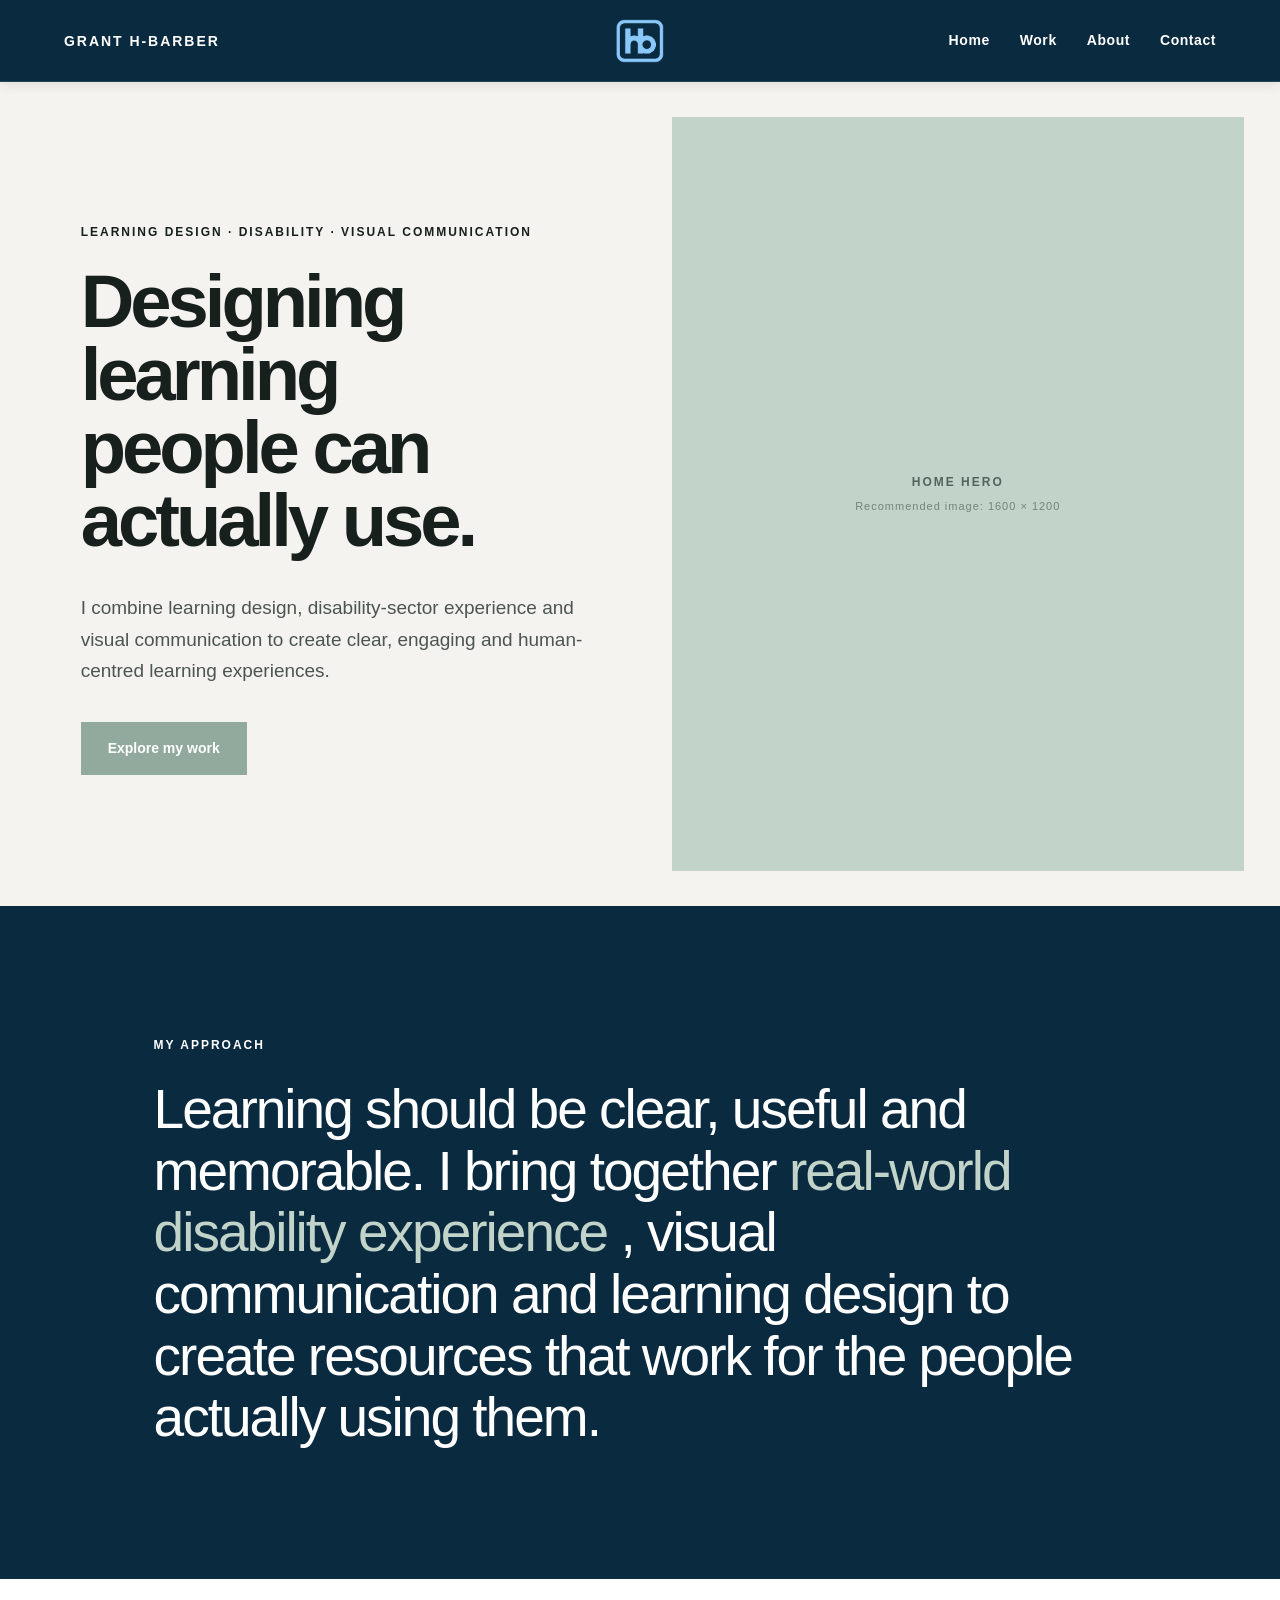
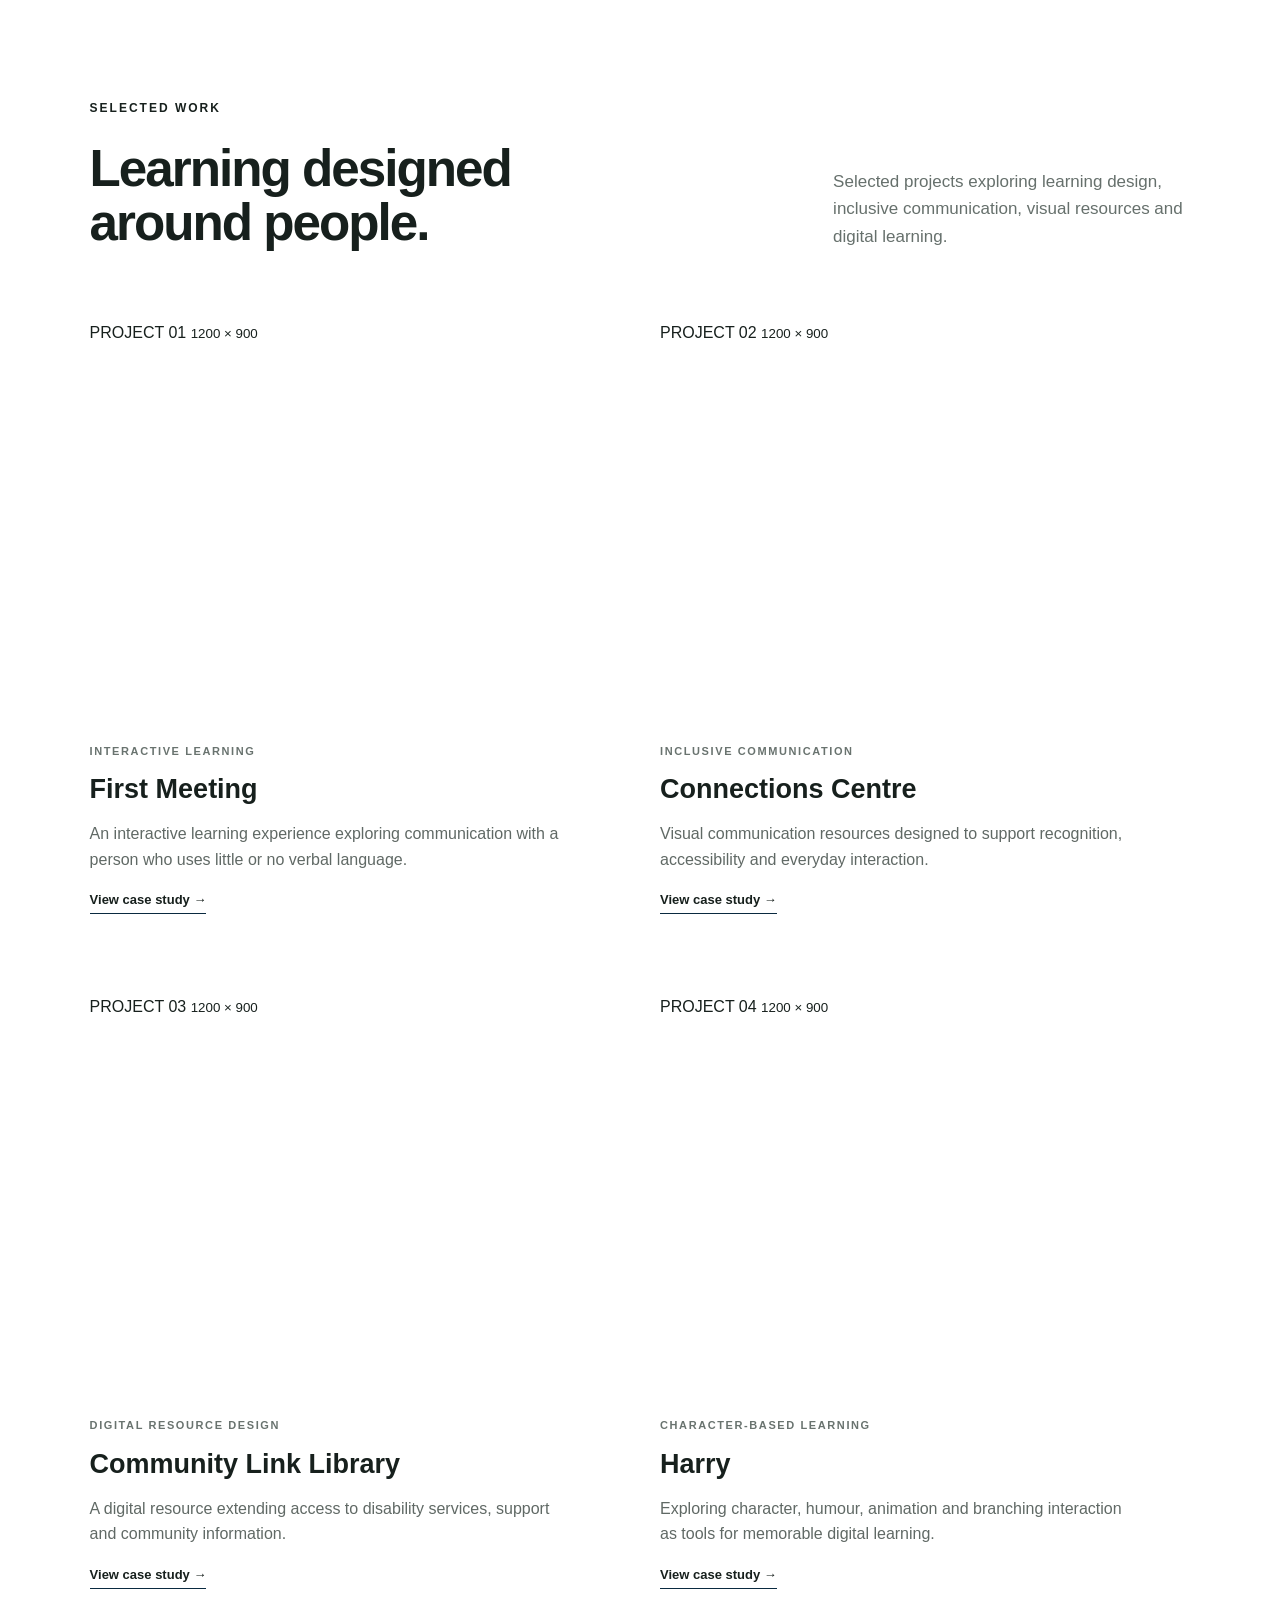
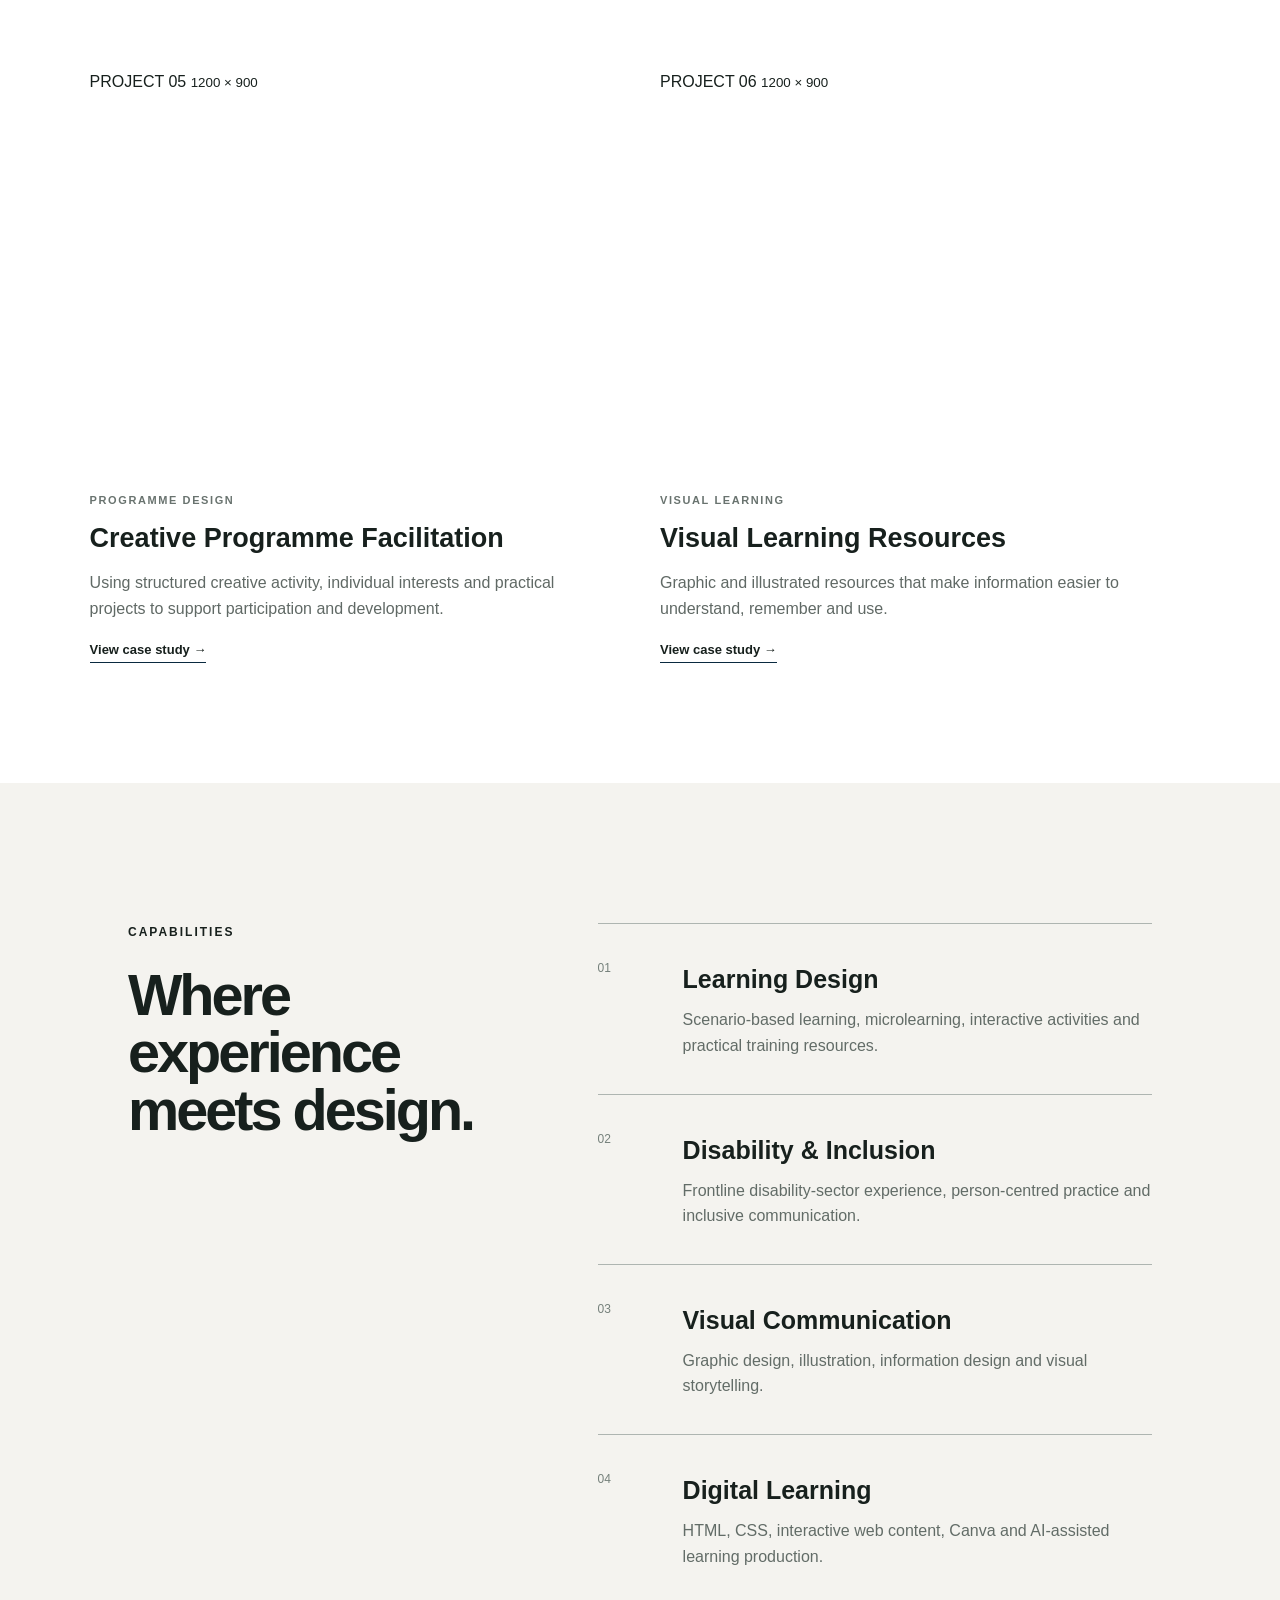
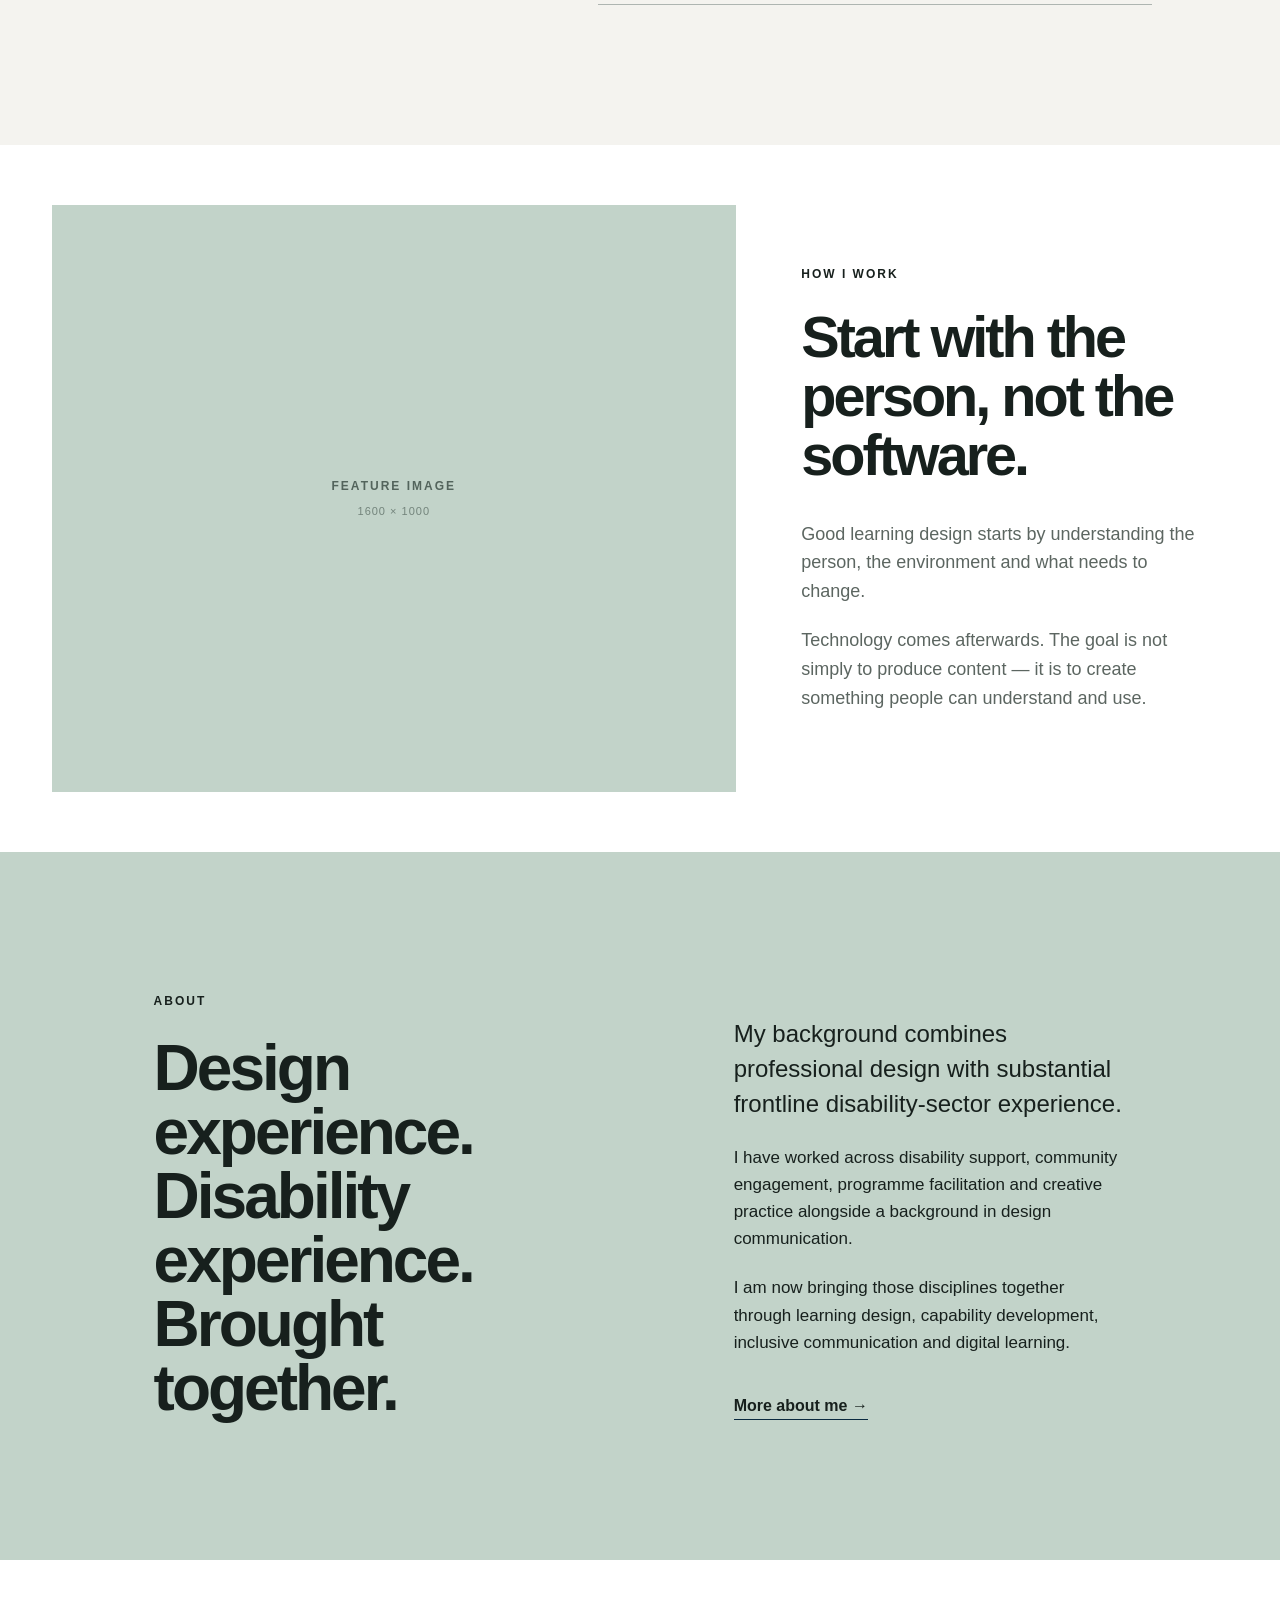
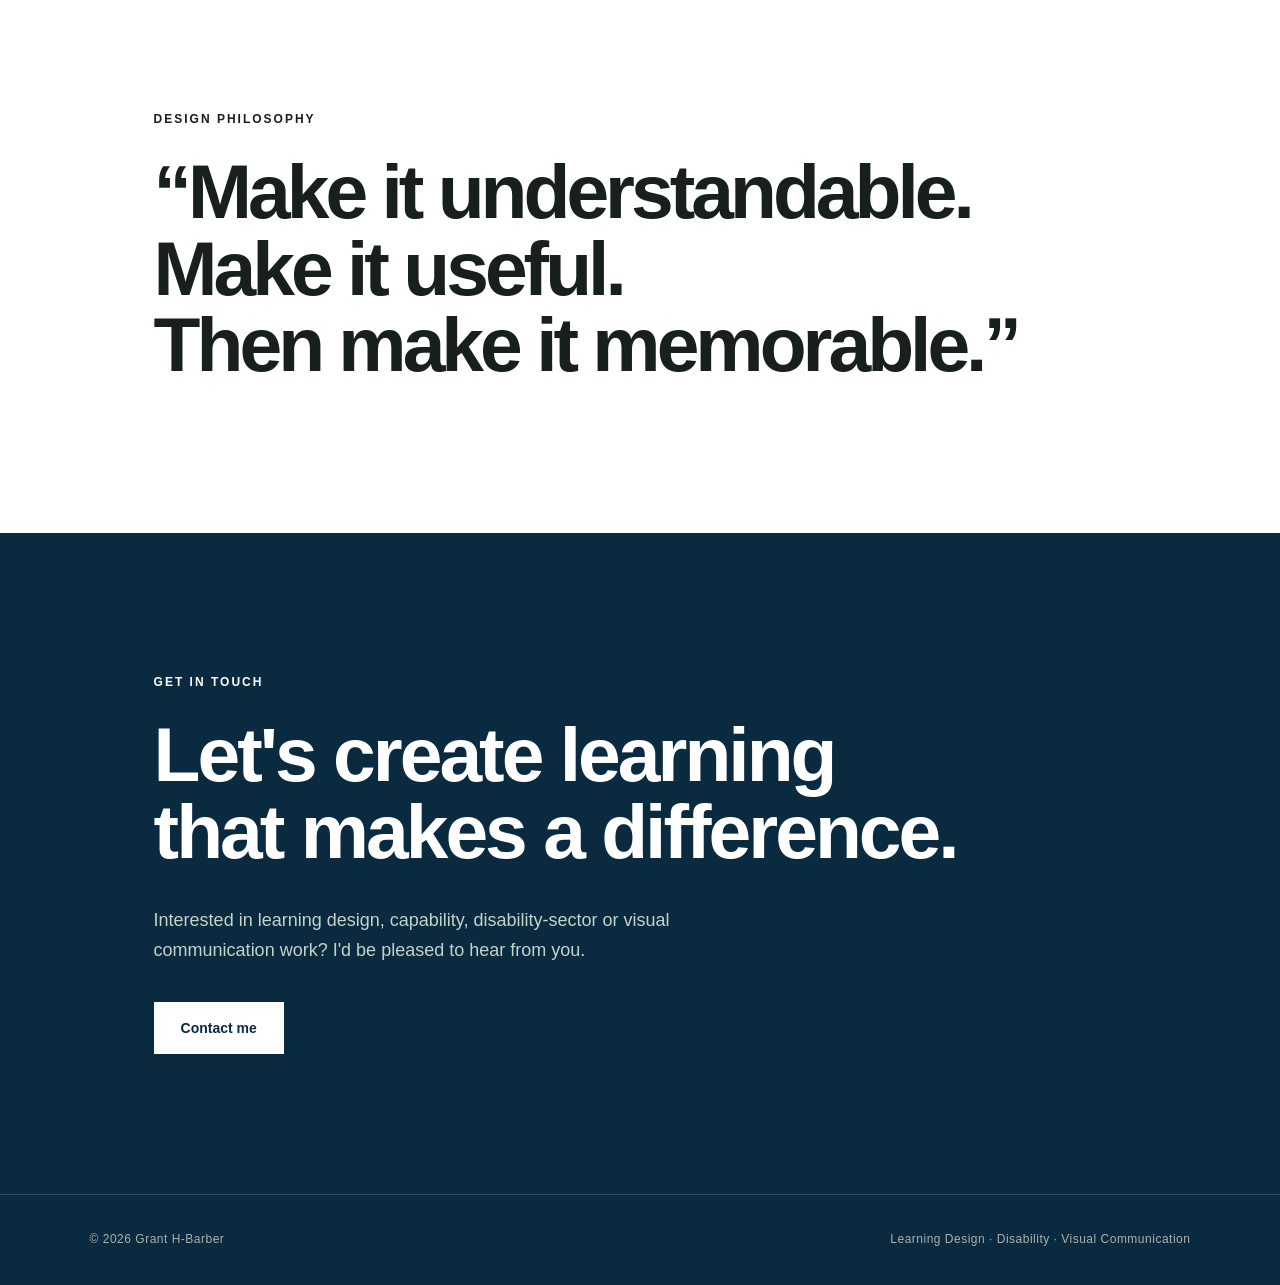
==== index.html @ 4ccd9607 "Initial portfolio build" ====
<!DOCTYPE html>
<html lang="en">

<head>

  <meta charset="UTF-8">

  <meta
    name="viewport"
    content="width=device-width, initial-scale=1.0"
  >

  <title>Grant H-Barber | Learning Designer</title>

  <meta
    name="description"
    content="Learning design, disability communication and visual learning by Grant H-Barber."
  >

  <link rel="stylesheet" href="css/style.css">

</head>


<body>


<!-- =====================================================
     HEADER
===================================================== -->

<header class="site-header">

  <a class="header-name" href="index.html">GRANT H-BARBER</a>

  <a class="header-logo" href="index.html" aria-label="Grant H-Barber home">
    <img src="images/hb-logo.png" alt="Grant H-Barber logo">
  </a>

  <button class="menu-toggle" type="button" aria-label="Open menu" aria-expanded="false" aria-controls="site-nav">
    <span></span><span></span><span></span>
  </button>

  <nav class="main-nav" id="site-nav" aria-label="Primary navigation">
    <a href="index.html">Home</a>
    <a href="index.html#work">Work</a>
    <a href="index.html#about">About</a>
    <a href="index.html#contact">Contact</a>
  </nav>

</header>



<main>


<!-- =====================================================
     HERO
===================================================== -->

<section class="hero">

  <div class="hero-content">

    <p class="eyebrow">
      LEARNING DESIGN · DISABILITY · VISUAL COMMUNICATION
    </p>

    <h1>
      Designing learning<br>
      people can actually use.
    </h1>

    <p class="intro">

      I combine learning design, disability-sector experience
      and visual communication to create clear, engaging and
      human-centred learning experiences.

    </p>

    <a class="button" href="#work">
      Explore my work
    </a>

  </div>


  <div class="hero-image">

    <div class="image-placeholder hero-placeholder">

      <span>
        HOME HERO
      </span>

      <small>
        Recommended image: 1600 × 1200
      </small>

    </div>

  </div>

</section>



<!-- =====================================================
     INTRODUCTION
===================================================== -->

<section class="statement">

  <p class="eyebrow">
    MY APPROACH
  </p>

  <p class="statement-text">

    Learning should be clear, useful and memorable.
    I bring together

    <strong>
      real-world disability experience
    </strong>,

    visual communication and learning design to create
    resources that work for the people actually using them.

  </p>

</section>



<!-- =====================================================
     SELECTED WORK
===================================================== -->

<section class="work" id="work">

  <div class="section-heading">

    <div>

      <p class="eyebrow">
        SELECTED WORK
      </p>

      <h2>
        Learning designed<br>
        around people.
      </h2>

    </div>


    <p class="section-intro">

      Selected projects exploring learning design,
      inclusive communication, visual resources
      and digital learning.

    </p>

  </div>



  <div class="project-grid">


    <!-- PROJECT 01 -->

    <article class="project">

      <a href="projects/first-meeting.html">

        <div class="project-image placeholder">

          <span>
            PROJECT 01
          </span>

          <small>
            1200 × 900
          </small>

        </div>

        <p class="project-category">
          INTERACTIVE LEARNING
        </p>

        <h3>
          First Meeting
        </h3>

        <p>

          An interactive learning experience exploring
          communication with a person who uses little
          or no verbal language.

        </p>

        <span class="project-link">
          View case study →
        </span>

      </a>

    </article>



    <!-- PROJECT 02 -->

    <article class="project">

      <a href="projects/connections-centre.html">

        <div class="project-image placeholder">

          <span>
            PROJECT 02
          </span>

          <small>
            1200 × 900
          </small>

        </div>

        <p class="project-category">
          INCLUSIVE COMMUNICATION
        </p>

        <h3>
          Connections Centre
        </h3>

        <p>

          Visual communication resources designed
          to support recognition, accessibility and
          everyday interaction.

        </p>

        <span class="project-link">
          View case study →
        </span>

      </a>

    </article>



    <!-- PROJECT 03 -->

    <article class="project">

      <a href="projects/link-library.html">

        <div class="project-image placeholder">

          <span>
            PROJECT 03
          </span>

          <small>
            1200 × 900
          </small>

        </div>

        <p class="project-category">
          DIGITAL RESOURCE DESIGN
        </p>

        <h3>
          Community Link Library
        </h3>

        <p>

          A digital resource extending access to
          disability services, support and community
          information.

        </p>

        <span class="project-link">
          View case study →
        </span>

      </a>

    </article>



    <!-- PROJECT 04 -->

    <article class="project">

      <a href="projects/harry.html">

        <div class="project-image placeholder">

          <span>
            PROJECT 04
          </span>

          <small>
            1200 × 900
          </small>

        </div>

        <p class="project-category">
          CHARACTER-BASED LEARNING
        </p>

        <h3>
          Harry
        </h3>

        <p>

          Exploring character, humour, animation
          and branching interaction as tools for
          memorable digital learning.

        </p>

        <span class="project-link">
          View case study →
        </span>

      </a>

    </article>



    <!-- PROJECT 05 -->

    <article class="project">

      <a href="projects/programme-facilitation.html">

        <div class="project-image placeholder">

          <span>
            PROJECT 05
          </span>

          <small>
            1200 × 900
          </small>

        </div>

        <p class="project-category">
          PROGRAMME DESIGN
        </p>

        <h3>
          Creative Programme Facilitation
        </h3>

        <p>

          Using structured creative activity,
          individual interests and practical projects
          to support participation and development.

        </p>

        <span class="project-link">
          View case study →
        </span>

      </a>

    </article>



    <!-- PROJECT 06 -->

    <article class="project">

      <a href="projects/visual-learning.html">

        <div class="project-image placeholder">

          <span>
            PROJECT 06
          </span>

          <small>
            1200 × 900
          </small>

        </div>

        <p class="project-category">
          VISUAL LEARNING
        </p>

        <h3>
          Visual Learning Resources
        </h3>

        <p>

          Graphic and illustrated resources that
          make information easier to understand,
          remember and use.

        </p>

        <span class="project-link">
          View case study →
        </span>

      </a>

    </article>


  </div>

</section>



<!-- =====================================================
     CAPABILITIES
===================================================== -->

<section class="capabilities" id="capabilities">

  <div class="capabilities-heading">

    <p class="eyebrow">
      CAPABILITIES
    </p>

    <h2>
      Where experience<br>
      meets design.
    </h2>

  </div>



  <div class="capabilities-list">


    <div class="capability">

      <span>
        01
      </span>

      <div>

        <h3>
          Learning Design
        </h3>

        <p>

          Scenario-based learning, microlearning,
          interactive activities and practical
          training resources.

        </p>

      </div>

    </div>



    <div class="capability">

      <span>
        02
      </span>

      <div>

        <h3>
          Disability & Inclusion
        </h3>

        <p>

          Frontline disability-sector experience,
          person-centred practice and inclusive
          communication.

        </p>

      </div>

    </div>



    <div class="capability">

      <span>
        03
      </span>

      <div>

        <h3>
          Visual Communication
        </h3>

        <p>

          Graphic design, illustration,
          information design and visual
          storytelling.

        </p>

      </div>

    </div>



    <div class="capability">

      <span>
        04
      </span>

      <div>

        <h3>
          Digital Learning
        </h3>

        <p>

          HTML, CSS, interactive web content,
          Canva and AI-assisted learning
          production.

        </p>

      </div>

    </div>


  </div>

</section>



<!-- =====================================================
     FEATURE / PROCESS
===================================================== -->

<section class="feature">

  <div class="feature-image">

    <div class="image-placeholder">

      <span>
        FEATURE IMAGE
      </span>

      <small>
        1600 × 1000
      </small>

    </div>

  </div>



  <div class="feature-copy">

    <p class="eyebrow">
      HOW I WORK
    </p>

    <h2>
      Start with the person,
      not the software.
    </h2>

    <p>

      Good learning design starts by understanding
      the person, the environment and what needs to
      change.

    </p>

    <p>

      Technology comes afterwards. The goal is not
      simply to produce content — it is to create
      something people can understand and use.

    </p>

  </div>

</section>



<!-- =====================================================
     ABOUT
===================================================== -->

<section class="about" id="about">

  <div class="about-title">

    <p class="eyebrow">
      ABOUT
    </p>

    <h2>
      Design experience.<br>
      Disability experience.<br>
      Brought together.
    </h2>

  </div>



  <div class="about-copy">

    <p class="large-copy">

      My background combines professional design
      with substantial frontline disability-sector
      experience.

    </p>

    <p>

      I have worked across disability support,
      community engagement, programme facilitation
      and creative practice alongside a background
      in design communication.

    </p>

    <p>

      I am now bringing those disciplines together
      through learning design, capability development,
      inclusive communication and digital learning.

    </p>

    <a class="text-link" href="#about">
      More about me →
    </a>

  </div>

</section>



<!-- =====================================================
     PHILOSOPHY
===================================================== -->

<section class="philosophy">

  <p class="eyebrow">
    DESIGN PHILOSOPHY
  </p>

  <blockquote>

    “Make it understandable.<br>
    Make it useful.<br>
    Then make it memorable.”

  </blockquote>

</section>



<!-- =====================================================
     CONTACT
===================================================== -->

<section class="contact" id="contact">

  <p class="eyebrow">
    GET IN TOUCH
  </p>

  <h2>
    Let's create learning<br>
    that makes a difference.
  </h2>

  <p class="contact-copy">

    Interested in learning design, capability,
    disability-sector or visual communication work?
    I'd be pleased to hear from you.

  </p>

  <a
    class="button light"
    href="mailto:YOUR-EMAIL-HERE"
  >
    Contact me
  </a>

</section>


</main>



<!-- =====================================================
     FOOTER
===================================================== -->

<footer>

  <p>
    © 2026 Grant H-Barber
  </p>

  <p>
    Learning Design · Disability · Visual Communication
  </p>

</footer>


<!-- BACK TO TOP -->

<button
  class="back-to-top"
  id="backToTop"
  aria-label="Back to top"
>
  ↑ <span>Back to top</span>
</button>


<script src="js/script.js"></script>


</body>
</html>
---- css/style.css ----
/* =====================================================
   GRANT H-BARBER
   LEARNING DESIGN PORTFOLIO
===================================================== */


/* =====================================================
   RESET
===================================================== */

* {
  margin: 0;
  padding: 0;
  box-sizing: border-box;
}


html {
  scroll-behavior: smooth;
}


body {
  font-family: Arial, Helvetica, sans-serif;

  color: #17201d;
  background: #f4f3ef;

  line-height: 1.6;

  width: 100%;
  overflow-x: hidden;

  /* space for fixed header */
  padding-top: 76px;
}


a {
  color: inherit;
  text-decoration: none;
}


img {
  max-width: 100%;
}


/* stops fixed header covering anchor sections */

#work,
#capabilities,
#about,
#contact {
  scroll-margin-top: 76px;
}



/* =====================================================
   HEADER
===================================================== */

.site-header {

  position: fixed;

  top: 0;
  left: 0;

  width: 100%;
  height: 76px;

  z-index: 1000;

  display: grid;

  grid-template-columns:
    minmax(220px, 1fr)
    auto
    minmax(360px, 1fr);

  align-items: center;

  padding: 0 6%;

  background-color: #0a2a40;

  box-shadow:
    0 2px 12px
    rgba(0, 0, 0, 0.12);
}



/* NAME - LEFT */

.name-logo {

  justify-self: start;

  color: #ffffff;

  font-size: 18px;

  font-weight: 700;

  letter-spacing: 1.5px;

  white-space: nowrap;

  transition:
    opacity 0.2s ease;
}


.name-logo:hover {
  opacity: 0.7;
}



/* CENTRE IMAGE LOGO */

.centre-logo {

  justify-self: center;

  display: flex;

  align-items: center;

  justify-content: center;
}


.centre-logo img {

  height: 46px;

  width: auto;

  display: block;
}



/* NAVIGATION - RIGHT */

.site-header nav {

  justify-self: end;

  display: flex;

  align-items: center;

  gap: 30px;
}


.site-header nav a {

  color: #ffffff;

  font-size: 14px;

  font-weight: 600;

  transition:
    opacity 0.2s ease;
}


.site-header nav a:hover {
  opacity: 0.6;
}



/* =====================================================
   HERO
===================================================== */

.hero {

  min-height: calc(100vh - 76px);

  display: grid;

  grid-template-columns:
    1.05fr
    0.95fr;

  align-items: stretch;

  background: #f4f3ef;
}


.hero-content {

  padding:
    110px
    8%
    100px
    12%;

  display: flex;

  flex-direction: column;

  justify-content: center;
}


.eyebrow {

  font-size: 12px;

  font-weight: 700;

  letter-spacing: 2px;

  margin-bottom: 24px;
}


.hero h1 {

  font-size:
    clamp(48px, 5.8vw, 92px);

  line-height: 0.98;

  letter-spacing: -4px;

  font-weight: 600;

  max-width: 850px;
}


.intro {

  font-size: 19px;

  line-height: 1.65;

  max-width: 620px;

  margin-top: 35px;

  color: #4c5551;
}



/* BUTTON */

.button {

  display: inline-block;

  width: fit-content;

  background: #91aa9d;

  color: #ffffff;

  padding: 15px 27px;

  margin-top: 36px;

  font-size: 14px;

  font-weight: 600;

  transition:
    transform 0.2s ease,
    background 0.2s ease;
}


.button:hover {

  transform: translateY(-2px);

  background: #34443e;
}



/* =====================================================
   HERO IMAGE
===================================================== */

.hero-image {

  padding:
    35px
    6%
    35px
    0;
}


.image-placeholder {

  width: 100%;
  height: 100%;

  min-height: 600px;

  background: #c2d3c9;

  color: #53645c;

  display: flex;

  flex-direction: column;

  justify-content: center;

  align-items: center;

  gap: 6px;

  text-align: center;
}


.image-placeholder span {

  font-size: 12px;

  font-weight: 700;

  letter-spacing: 2px;
}


.image-placeholder small {

  font-size: 11px;

  letter-spacing: 1px;

  opacity: 0.7;
}



/* =====================================================
   STATEMENT
===================================================== */

.statement {

  padding:
    130px
    12%;

  background: #0a2a40;

  color: #ffffff;
}


.statement-text {

  max-width: 1150px;

  font-size:
    clamp(32px, 4.3vw, 66px);

  line-height: 1.12;

  letter-spacing: -2px;

  font-weight: 400;
}


.statement-text strong {

  color: #c2d3c9;

  font-weight: 500;
}



/* =====================================================
   SELECTED WORK
===================================================== */

.work {

  background: #ffffff;

  padding:
    120px
    7%;
}


.section-heading {

  display: grid;

  grid-template-columns:
    1.3fr
    0.7fr;

  gap: 80px;

  align-items: end;

  margin-bottom: 70px;
}


.section-heading h2 {

  font-size:
    clamp(38px, 4vw, 64px);

  line-height: 1.05;

  letter-spacing: -2px;
}


.section-intro {

  max-width: 430px;

  color: #66706c;

  font-size: 17px;
}



/* PROJECT GRID */

.project-grid {

  display: grid;

  grid-template-columns:
    repeat(2, 1fr);

  gap:
    80px
    40px;
}


.project {
  cursor: pointer;
}


.project-image {

  aspect-ratio: 4 / 3;

  min-height: 0;

  margin-bottom: 25px;

  transition:
    transform 0.3s ease;
}


.project:hover .project-image {
  transform: translateY(-5px);
}


.project-category {

  font-size: 11px;

  letter-spacing: 1.6px;

  font-weight: 700;

  color: #69736f;
}


.project h3 {

  font-size: 27px;

  margin:
    8px
    0
    10px;
}


.project p:not(.project-category) {

  color: #606965;

  max-width: 470px;
}


.project-link {

  display: inline-block;

  margin-top: 18px;

  font-size: 13px;

  font-weight: 700;

  border-bottom:
    1px solid #0a2a40;

  padding-bottom: 2px;
}



/* =====================================================
   CAPABILITIES
===================================================== */

.capabilities {

  display: grid;

  grid-template-columns:
    0.8fr
    1.2fr;

  gap: 100px;

  padding:
    140px
    10%;

  background: #f4f3ef;
}


.capabilities-heading h2 {

  font-size:
    clamp(40px, 4.5vw, 70px);

  line-height: 1;

  letter-spacing: -3px;
}


.capabilities-list {

  border-top:
    1px solid #aeb5b1;
}


.capability {

  display: grid;

  grid-template-columns:
    60px
    1fr;

  gap: 25px;

  padding:
    35px
    0;

  border-bottom:
    1px solid #aeb5b1;
}


.capability > span {

  font-size: 12px;

  color: #75807b;
}


.capability h3 {

  font-size: 25px;

  margin-bottom: 8px;
}


.capability p {

  color: #626c67;

  max-width: 560px;
}



/* =====================================================
   FEATURE
===================================================== */

.feature {

  display: grid;

  grid-template-columns:
    1.15fr
    0.85fr;

  min-height: 700px;

  background: #ffffff;
}


.feature-image {

  padding:
    60px
    0
    60px
    7%;
}


.feature-image .image-placeholder {

  width: 100%;

  height: 100%;

  min-height: 580px;
}


.feature-copy {

  padding:
    120px
    12%;

  display: flex;

  flex-direction: column;

  justify-content: center;
}


.feature-copy h2 {

  font-size:
    clamp(40px, 4.5vw, 68px);

  line-height: 1.02;

  letter-spacing: -3px;

  margin-bottom: 35px;
}


.feature-copy > p:not(.eyebrow) {

  font-size: 18px;

  color: #5c6661;

  margin-bottom: 20px;

  max-width: 520px;
}



/* =====================================================
   ABOUT
===================================================== */

.about {

  display: grid;

  grid-template-columns:
    1.1fr
    0.9fr;

  gap: 100px;

  padding:
    140px
    12%;

  background: #c2d3c9;
}


.about-title h2 {

  font-size:
    clamp(42px, 5vw, 76px);

  line-height: 1;

  letter-spacing: -3px;
}


.about-copy {

  align-self: end;
}


.about-copy p {

  margin-bottom: 22px;

  font-size: 17px;
}


.about-copy .large-copy {

  font-size: 24px;

  line-height: 1.45;

  font-weight: 500;
}


.text-link {

  display: inline-block;

  margin-top: 15px;

  font-weight: 700;

  border-bottom:
    1px solid #0a2a40;
}



/* =====================================================
   PHILOSOPHY
===================================================== */

.philosophy {

  padding:
    150px
    12%;

  background: #ffffff;
}


.philosophy blockquote {

  font-size:
    clamp(48px, 6vw, 94px);

  line-height: 1;

  letter-spacing: -4px;

  font-weight: 600;

  max-width: 1200px;
}



/* =====================================================
   CONTACT
===================================================== */

.contact {

  padding:
    140px
    12%;

  background: #0a2a40;

  color: #ffffff;
}


.contact h2 {

  font-size:
    clamp(45px, 6vw, 88px);

  line-height: 1;

  letter-spacing: -3px;
}


.contact-copy {

  max-width: 550px;

  font-size: 18px;

  line-height: 1.7;

  color: #c2d3c9;

  margin-top: 35px;
}


.button.light {

  background: #ffffff;

  color: #0a2a40;
}


.button.light:hover {
  background: #c2d3c9;
}



/* =====================================================
   FOOTER
===================================================== */

footer {

  padding:
    35px
    7%;

  display: flex;

  justify-content: space-between;

  gap: 30px;

  background: #0a2a40;

  color: #aab2ae;

  border-top:
    1px solid rgba(
      255,
      255,
      255,
      0.15
    );

  font-size: 12px;

  letter-spacing: 0.5px;
}



/* =====================================================
   BACK TO TOP
===================================================== */

.back-to-top {

  position: fixed;

  right: 28px;

  bottom: 28px;

  display: flex;

  align-items: center;

  gap: 8px;

  padding:
    12px
    17px;

  border: none;

  background: #295a9a;

  color: #ffffff;

  font-family: inherit;

  font-size: 12px;

  font-weight: 700;

  cursor: pointer;

  opacity: 0;

  visibility: hidden;

  transform:
    translateY(10px);

  transition:
    opacity 0.25s ease,
    transform 0.25s ease,
    visibility 0.25s ease;

  z-index: 900;
}


.back-to-top.visible {

  opacity: 1;

  visibility: visible;

  transform:
    translateY(0);
}


.back-to-top:hover {

  background: #44433e;

  transform:
    translateY(-2px);
}



/* =====================================================
   TABLET
===================================================== */

@media (max-width: 1000px) {


  .site-header {

    grid-template-columns:
      1fr
      auto
      1fr;

    padding:
      0
      4%;
  }


  .name-logo {
    font-size: 15px;
  }


  .centre-logo img {
    height: 40px;
  }


  .site-header nav {
    gap: 18px;
  }


  .site-header nav a {
    font-size: 13px;
  }


  .hero {

    grid-template-columns: 1fr;
  }


  .hero-content {

    padding:
      100px
      7%
      80px;
  }


  .hero-image {

    padding:
      0
      7%
      70px;
  }


  .image-placeholder {
    min-height: 450px;
  }


  .section-heading {

    grid-template-columns: 1fr;

    gap: 25px;
  }


  .project-grid {

    grid-template-columns:
      1fr
      1fr;

    gap:
      60px
      25px;
  }


  .capabilities {

    grid-template-columns: 1fr;

    gap: 60px;
  }


  .feature {
    grid-template-columns: 1fr;
  }


  .feature-image {

    padding:
      60px
      7%
      0;
  }


  .feature-copy {

    padding:
      80px
      7%;
  }


  .about {

    grid-template-columns: 1fr;

    gap: 60px;
  }

}



/* =====================================================
   MOBILE
===================================================== */

@media (max-width: 700px) {


  body {
    padding-top: 70px;
  }


  .site-header {

    height: 70px;

    padding:
      0
      5%;

    grid-template-columns:
      1fr
      auto;
  }


  .name-logo {

    font-size: 14px;

    letter-spacing: 1px;
  }


  /*
  Keep logo visible,
  but place it beside the name on smaller screens.
  */

  .centre-logo {

    justify-self: end;
  }


  .centre-logo img {
    height: 36px;
  }


  /*
  Hide desktop navigation on small screens
  so the header stays clean.
  */

  .site-header nav {
    display: none;
  }


  .hero {

    min-height: auto;
  }


  .hero-content {

    padding:
      75px
      6%
      60px;
  }


  .hero h1 {

    font-size:
      clamp(48px, 14vw, 72px);

    letter-spacing: -3px;
  }


  .intro {
    font-size: 17px;
  }


  .hero-image {

    padding:
      0
      6%
      50px;
  }


  .image-placeholder {
    min-height: 380px;
  }


  .statement {

    padding:
      90px
      7%;
  }


  .statement-text {
    letter-spacing: -1px;
  }


  .work {

    padding:
      90px
      6%;
  }


  .project-grid {

    grid-template-columns: 1fr;

    gap: 60px;
  }


  .capabilities {

    padding:
      90px
      7%;
  }


  .capabilities-heading h2 {
    letter-spacing: -2px;
  }


  .feature-image .image-placeholder {
    min-height: 380px;
  }


  .feature-copy h2 {
    letter-spacing: -2px;
  }


  .about {

    padding:
      100px
      7%;
  }


  .about-title h2 {
    letter-spacing: -2px;
  }


  .philosophy {

    padding:
      100px
      7%;
  }


  .philosophy blockquote {
    letter-spacing: -2px;
  }


  .contact {

    padding:
      100px
      7%;
  }


  .contact h2 {
    letter-spacing: -2px;
  }


  footer {

    padding:
      30px
      6%;

    flex-direction: column;

    gap: 8px;
  }


  .back-to-top {

    right: 18px;

    bottom: 18px;

    width: 44px;

    height: 44px;

    padding: 0;

    justify-content: center;

    border-radius: 50%;

    font-size: 17px;
  }


  .back-to-top span {
    display: none;
  }

}/* =====================================================
   CASE STUDY PAGES
===================================================== */


/* ---------- CASE HERO ---------- */

.case-hero {
  display: grid;
  grid-template-columns: 1fr auto;
  gap: 80px;

  padding: 120px 10% 90px;

  background: #f4f3ef;

  align-items: end;
}


.case-hero-copy h1 {
  font-size: clamp(70px, 10vw, 150px);
  line-height: 0.82;
  letter-spacing: -7px;
  font-weight: 600;
}


.case-intro {
  max-width: 650px;
  margin-top: 45px;

  font-size: 21px;
  line-height: 1.6;

  color: #59635e;
}


.case-number {
  display: flex;
  flex-direction: column;
  align-items: flex-end;
}


.case-number span {
  font-size: 10px;
  letter-spacing: 2px;
  font-weight: 700;
}


.case-number strong {
  font-size: 90px;
  line-height: 1;
  font-weight: 400;
}



/* ---------- CASE HERO IMAGE ---------- */

.case-hero-image {
  padding: 0 5% 100px;
  background: #f4f3ef;
}


.case-hero-image .image-placeholder {
  width: 100%;
  min-height: 680px;
}



/* ---------- PROJECT OVERVIEW ---------- */

.project-overview {
  display: grid;
  grid-template-columns: 1fr 1fr;
  gap: 100px;

  padding: 130px 10%;

  background: white;
}


.overview-heading h2 {
  font-size: clamp(40px, 5vw, 72px);
  line-height: 1.02;
  letter-spacing: -3px;

  max-width: 650px;
}


.project-details {
  display: grid;
  grid-template-columns: 1fr 1fr;

  gap: 0 40px;

  align-content: start;
}


.project-details > div {
  padding: 20px 0;

  border-top: 1px solid #c4c9c6;
}


.project-details span {
  font-size: 10px;
  font-weight: 700;
  letter-spacing: 1.5px;

  color: #7a847f;
}


.project-details p {
  margin-top: 5px;
}



/* ---------- TEXT SECTIONS ---------- */

.case-text-section {
  display: grid;
  grid-template-columns: 1fr 1fr;

  gap: 100px;

  padding: 140px 10%;

  background: #0a2a40;
  color: white;
}


.case-text-section.light-green {
  background: #c2d3c9;
  color: #0a2a40;
}


.case-text-section h2 {
  font-size: clamp(42px, 5vw, 74px);

  line-height: 1;

  letter-spacing: -3px;

  max-width: 700px;
}


.case-body-copy {
  align-self: end;

  max-width: 650px;
}


.case-body-copy p {
  margin-bottom: 24px;

  font-size: 17px;

  line-height: 1.7;
}


.case-body-copy .lead {
  font-size: 25px;

  line-height: 1.45;
}



/* ---------- FULL IMAGE ---------- */

.case-full-image {
  padding: 80px 7%;

  background: white;
}


.case-full-image .image-placeholder {
  min-height: 650px;
}



/* ---------- GALLERY ---------- */

.case-gallery {
  display: grid;

  grid-template-columns: 1fr 1fr;

  gap: 35px;

  padding: 120px 7%;

  background: white;
}


.case-gallery .image-placeholder {
  aspect-ratio: 4 / 3;
}


.case-gallery p {
  margin-top: 14px;

  font-size: 12px;

  letter-spacing: 0.5px;
}



/* ---------- PROCESS ---------- */

.case-process {
  padding: 140px 8%;

  background: #f4f3ef;
}


.case-process > h2 {
  font-size: clamp(42px, 5vw, 75px);

  line-height: 1;

  letter-spacing: -3px;

  max-width: 850px;

  margin-bottom: 80px;
}


.process-grid {
  display: grid;

  grid-template-columns: repeat(5, 1fr);

  border-top: 1px solid #adb4b0;
}


.process-grid > div {
  padding: 30px 25px 30px 0;

  border-right: 1px solid #adb4b0;

  min-height: 230px;
}


.process-grid > div:not(:first-child) {
  padding-left: 25px;
}


.process-grid > div:last-child {
  border-right: none;
}


.process-grid span {
  font-size: 11px;

  color: #75807b;
}


.process-grid h3 {
  margin: 30px 0 12px;

  font-size: 22px;
}


.process-grid p {
  font-size: 14px;

  color: #626c67;
}



/* ---------- CASE FEATURE ---------- */

.case-feature {
  display: grid;

  grid-template-columns: 1fr 1fr;

  min-height: 720px;

  background: white;
}


.case-feature-image {
  padding: 70px 0 70px 7%;
}


.case-feature-image .image-placeholder {
  width: 100%;
  height: 100%;

  min-height: 580px;
}


.case-feature-copy {
  padding: 120px 12%;

  display: flex;

  flex-direction: column;

  justify-content: center;
}


.case-feature-copy h2 {
  font-size: clamp(40px, 4.5vw, 68px);

  line-height: 1;

  letter-spacing: -3px;

  margin-bottom: 35px;
}


.case-feature-copy > p:not(.eyebrow) {
  font-size: 17px;

  line-height: 1.7;

  margin-bottom: 20px;

  color: #5c6661;
}



/* ---------- PRINCIPLES ---------- */

.principles {
  padding: 140px 8%;

  background: #0a2a40;

  color: white;
}


.principles-grid {
  display: grid;

  grid-template-columns: repeat(4, 1fr);

  margin-top: 60px;

  border-top: 1px solid #59615e;
}


.principles-grid > div {
  padding: 35px 30px 20px 0;
}


.principles-grid span {
  font-size: 11px;

  color: #aab5b0;
}


.principles-grid h3 {
  font-size: 25px;

  margin: 30px 0 15px;
}


.principles-grid p {
  color: #bfc6c2;

  max-width: 280px;
}



/* ---------- FINAL IMAGE ---------- */

.case-final-image {
  padding: 100px 5%;

  background: white;
}


.case-final-image .image-placeholder {
  min-height: 700px;
}



/* ---------- OUTCOME ---------- */

.case-outcome {
  padding: 150px 12%;

  background: #c2d3c9;
}


.case-outcome h2 {
  font-size: clamp(45px, 6vw, 88px);

  line-height: 1;

  letter-spacing: -4px;

  max-width: 1200px;
}


.case-outcome > p:last-child {
  margin-top: 45px;

  max-width: 650px;

  font-size: 19px;

  line-height: 1.7;
}



/* ---------- PROJECT NAVIGATION ---------- */

.project-navigation {
  display: grid;

  grid-template-columns: 1fr 1fr;

  background: white;
}


.project-navigation a {
  padding: 70px 8%;

  min-height: 190px;

  display: flex;

  flex-direction: column;

  justify-content: center;
}


.all-work {
  font-size: 17px;
}


.next-project {
  background: #0a2a40;

  color: white;
}


.next-project span {
  font-size: 10px;

  letter-spacing: 2px;

  margin-bottom: 12px;
}


.next-project strong {
  font-size: 27px;
}



/* =====================================================
   CASE STUDY TABLET
===================================================== */

@media (max-width: 900px) {

  .case-hero {
    grid-template-columns: 1fr;
  }


  .case-number {
    align-items: flex-start;
  }


  .project-overview,
  .case-text-section,
  .case-feature {
    grid-template-columns: 1fr;

    gap: 60px;
  }


  .case-feature-image {
    padding: 60px 7% 0;
  }


  .process-grid {
    grid-template-columns: 1fr 1fr;
  }


  .process-grid > div {
    border-bottom: 1px solid #adb4b0;
  }


  .principles-grid {
    grid-template-columns: 1fr 1fr;
  }

}



/* =====================================================
   CASE STUDY MOBILE
===================================================== */

@media (max-width: 600px) {

  .case-hero {
    padding: 80px 7% 60px;
  }


  .case-hero-copy h1 {
    letter-spacing: -4px;
  }


  .case-number strong {
    font-size: 60px;
  }


  .case-hero-image {
    padding: 0 7% 70px;
  }


  .case-hero-image .image-placeholder {
    min-height: 420px;
  }


  .project-overview,
  .case-text-section {
    grid-template-columns: 1fr;

    padding: 90px 7%;
  }


  .project-details {
    grid-template-columns: 1fr;
  }


  .case-gallery {
    grid-template-columns: 1fr;

    padding: 80px 7%;
  }


  .case-full-image {
    padding: 60px 7%;
  }


  .case-full-image .image-placeholder {
    min-height: 380px;
  }


  .case-process {
    padding: 90px 7%;
  }


  .process-grid {
    grid-template-columns: 1fr;
  }


  .process-grid > div {
    border-right: none;

    padding: 25px 0 !important;

    min-height: auto;
  }


  .principles {
    padding: 90px 7%;
  }


  .principles-grid {
    grid-template-columns: 1fr;
  }


  .case-final-image {
    padding: 70px 7%;
  }


  .case-final-image .image-placeholder {
    min-height: 400px;
  }


  .case-outcome {
    padding: 100px 7%;
  }


  .case-outcome h2 {
    letter-spacing: -2px;
  }


  .project-navigation {
    grid-template-columns: 1fr;
  }

}



/* =====================================================
   REAL CASE STUDY IMAGES
===================================================== */

.case-hero-image img {
  display: block;

  width: 100%;

  height: 100%;

  object-fit: cover;
}


.image-placeholder img {
  display: block;

  width: 100%;

  height: 100%;

  object-fit: cover;
}/* =====================================================
   STICKY SITE HEADER
===================================================== */

.site-header {
  position: sticky;
  top: 0;
  z-index: 9999;

  display: grid;
  grid-template-columns: 1fr auto 1fr;
  align-items: center;

  width: 100%;
  min-height: 82px;
  padding: 0 5%;

  background: #0a2a40;
  box-sizing: border-box;

  border-bottom: 1px solid rgba(255,255,255,0.12);
}


/* NAME — LEFT */

.header-name {
  justify-self: start;

  color: #ffffff;
  text-decoration: none;

  font-size: 14px;
  font-weight: 600;
  letter-spacing: 0.14em;
  white-space: nowrap;
}


/* IMAGE LOGO — TRUE CENTRE */

.header-logo {
  justify-self: center;
  display: flex;
  align-items: center;
  justify-content: center;
}

.header-logo img {
  display: block;
  width: auto;
  height: 48px;
  object-fit: contain;
}


/* NAVIGATION — RIGHT */

.main-nav {
  justify-self: end;

  display: flex;
  align-items: center;
  gap: 30px;
}

.main-nav a {
  color: rgba(255,255,255,0.82);
  text-decoration: none;

  font-size: 13px;
  font-weight: 500;
  letter-spacing: 0.04em;

  transition: color 0.2s ease;
}

.main-nav a:hover {
  color: #ffffff;
}


/* =====================================================
   MOBILE
===================================================== */

@media (max-width: 800px) {

  .site-header {
    grid-template-columns: 1fr auto;
    min-height: 72px;
    padding: 0 24px;
  }

  .header-logo {
    justify-self: end;
  }

  .header-logo img {
    height: 40px;
  }

  .main-nav {
    display: none;
  }

  .header-name {
    font-size: 12px;
  }
}

/* =====================================================
   PORTFOLIO SYSTEM CLEANUP — 2026-10-03
   Shared header, mobile navigation and resilient images.
===================================================== */

/* Sticky header participates in layout, so no body offset is needed. */
body {
  padding-top: 0;
}

.site-header {
  position: sticky;
  top: 0;
  left: auto;
  z-index: 9999;
  width: 100%;
  height: auto;
  min-height: 82px;
  padding: 0 5%;
  display: grid;
  grid-template-columns: minmax(0, 1fr) auto minmax(0, 1fr);
  align-items: center;
  background: #0a2a40;
  border-bottom: 1px solid rgba(255,255,255,.12);
  box-shadow: 0 2px 12px rgba(0,0,0,.10);
}

.header-name {
  justify-self: start;
  color: #fff;
  font-size: 14px;
  font-weight: 700;
  letter-spacing: .14em;
  line-height: 1;
  white-space: nowrap;
}

.header-logo {
  justify-self: center;
  display: flex;
  align-items: center;
  justify-content: center;
}

.header-logo img {
  display: block;
  width: auto;
  height: 48px;
  max-width: 120px;
  object-fit: contain;
}

.main-nav {
  justify-self: end;
  display: flex;
  align-items: center;
  gap: 30px;
}

.main-nav a {
  color: rgba(255,255,255,.86);
  font-size: 13px;
  font-weight: 600;
  letter-spacing: .04em;
  transition: color .2s ease, opacity .2s ease;
}

.main-nav a:hover,
.main-nav a:focus-visible {
  color: #fff;
  opacity: 1;
}

.menu-toggle {
  display: none;
  width: 42px;
  height: 42px;
  padding: 9px;
  border: 0;
  background: transparent;
  cursor: pointer;
}

.menu-toggle span {
  display: block;
  width: 24px;
  height: 2px;
  margin: 5px auto;
  background: #fff;
  transform-origin: center;
  transition: transform .2s ease, opacity .2s ease;
}

.menu-toggle.open span:nth-child(1) { transform: translateY(7px) rotate(45deg); }
.menu-toggle.open span:nth-child(2) { opacity: 0; }
.menu-toggle.open span:nth-child(3) { transform: translateY(-7px) rotate(-45deg); }

/* Make every intentional placeholder visible and stable. */
.image-placeholder {
  position: relative;
  width: 100%;
  background: #c2d3c9;
  color: #53645c;
  overflow: hidden;
}

.image-placeholder img {
  display: block;
  width: 100%;
  height: 100%;
  object-fit: cover;
}

@media (max-width: 800px) {
  body { padding-top: 0; }

  .site-header {
    min-height: 70px;
    padding: 0 20px;
    grid-template-columns: 1fr auto auto;
    column-gap: 14px;
  }

  .header-name {
    font-size: 11px;
    letter-spacing: .11em;
  }

  .header-logo {
    justify-self: center;
  }

  .header-logo img {
    height: 38px;
    max-width: 90px;
  }

  .menu-toggle {
    display: block;
    justify-self: end;
  }

  .main-nav {
    position: absolute;
    top: 100%;
    left: 0;
    right: 0;
    width: 100%;
    display: none;
    flex-direction: column;
    align-items: stretch;
    gap: 0;
    padding: 8px 20px 18px;
    background: #0a2a40;
    border-top: 1px solid rgba(255,255,255,.1);
    box-shadow: 0 10px 24px rgba(0,0,0,.18);
  }

  .main-nav.open {
    display: flex;
  }

  .main-nav a {
    display: block;
    padding: 14px 4px;
    font-size: 14px;
    border-bottom: 1px solid rgba(255,255,255,.11);
  }

  .main-nav a:last-child {
    border-bottom: 0;
  }

  #work,
  #capabilities,
  #about,
  #contact {
    scroll-margin-top: 82px;
  }
}

@media (max-width: 430px) {
  .site-header { padding: 0 14px; column-gap: 9px; }
  .header-name { font-size: 10px; letter-spacing: .08em; }
  .header-logo img { height: 34px; max-width: 76px; }
  .menu-toggle { width: 38px; height: 38px; padding: 7px; }
}
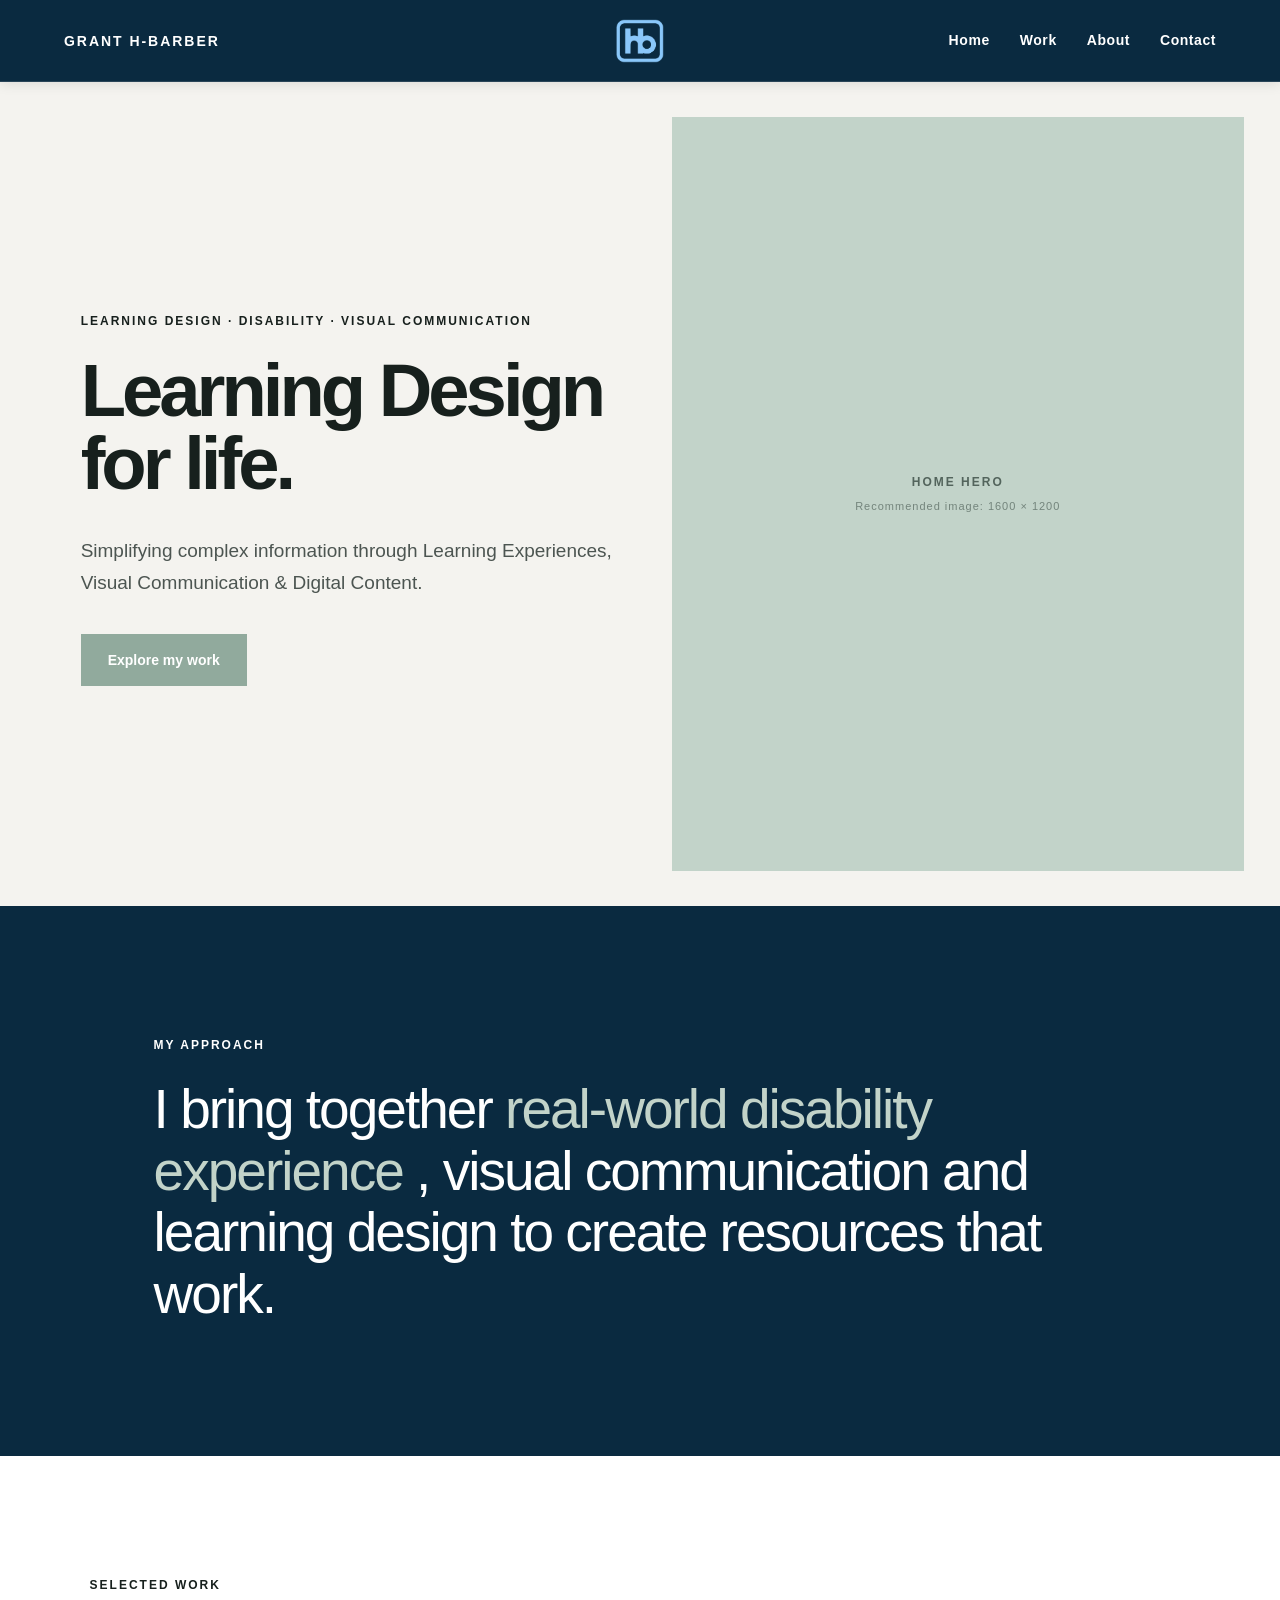
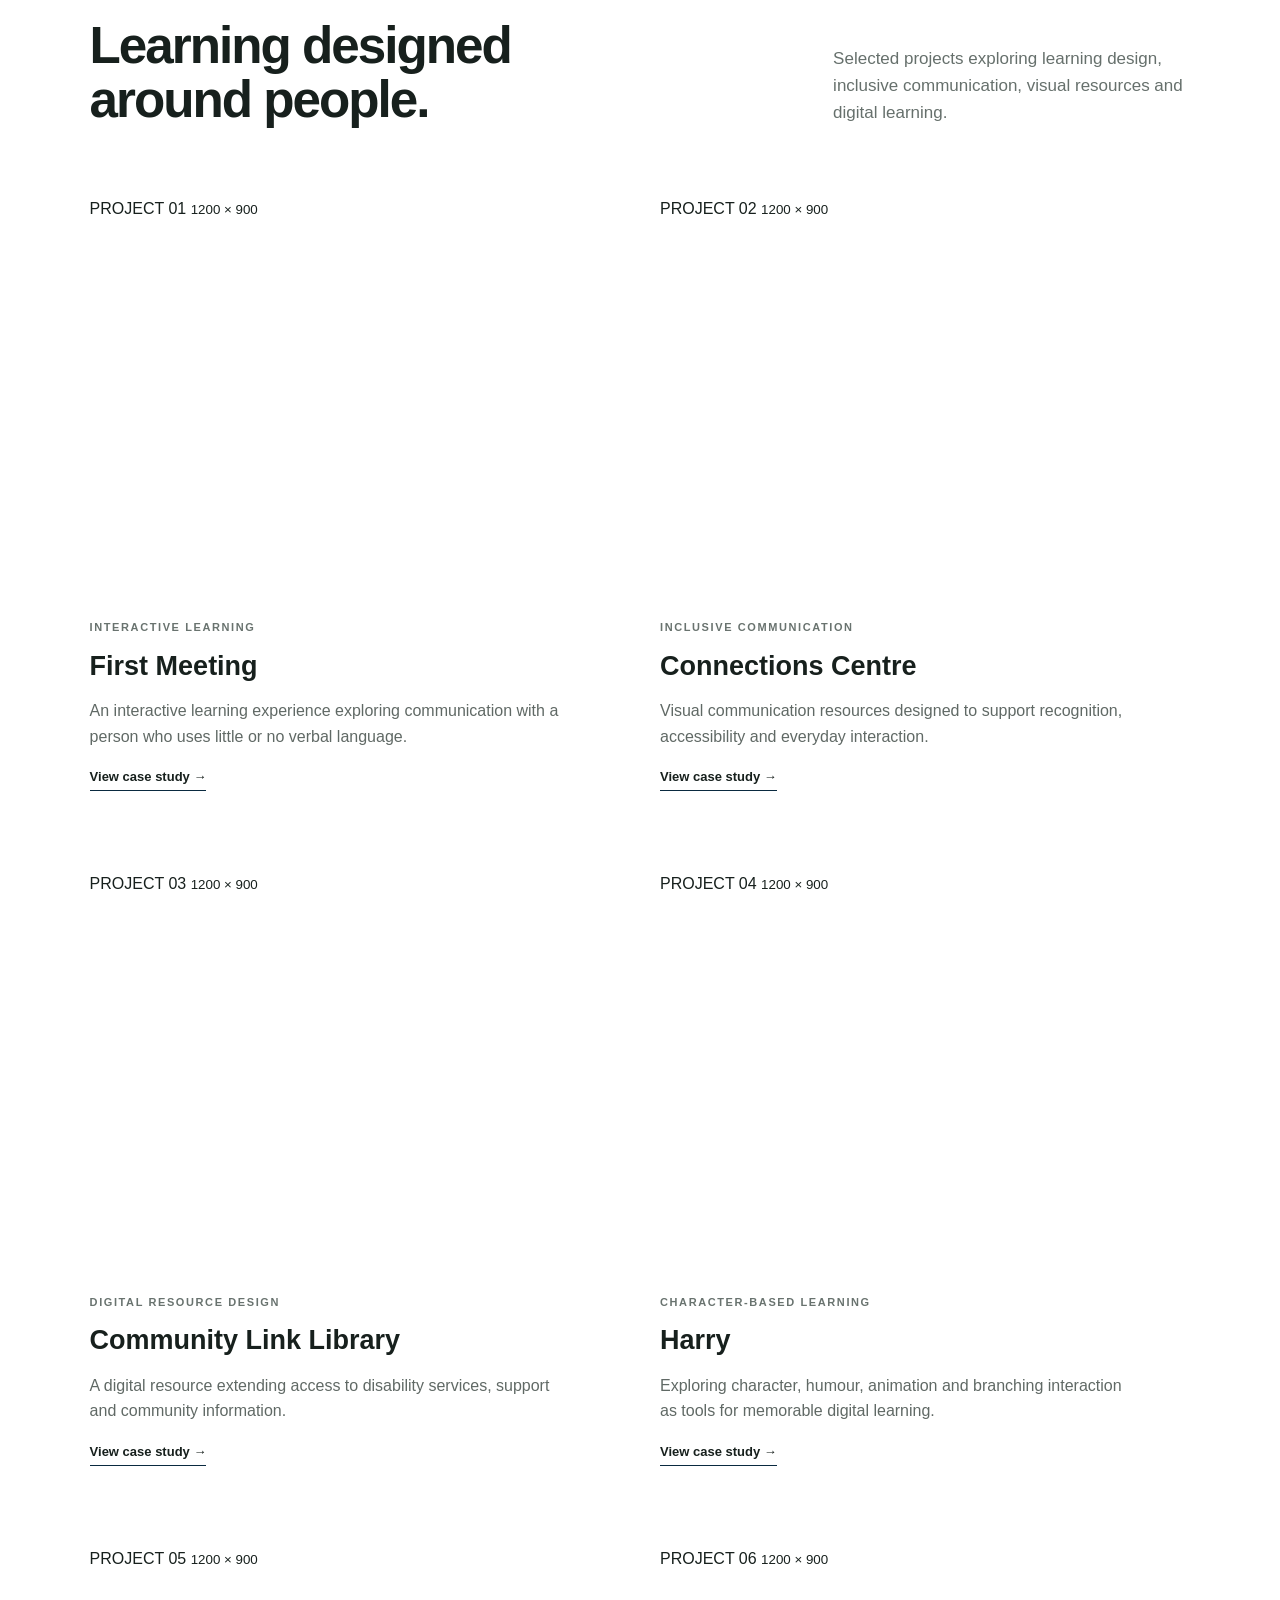
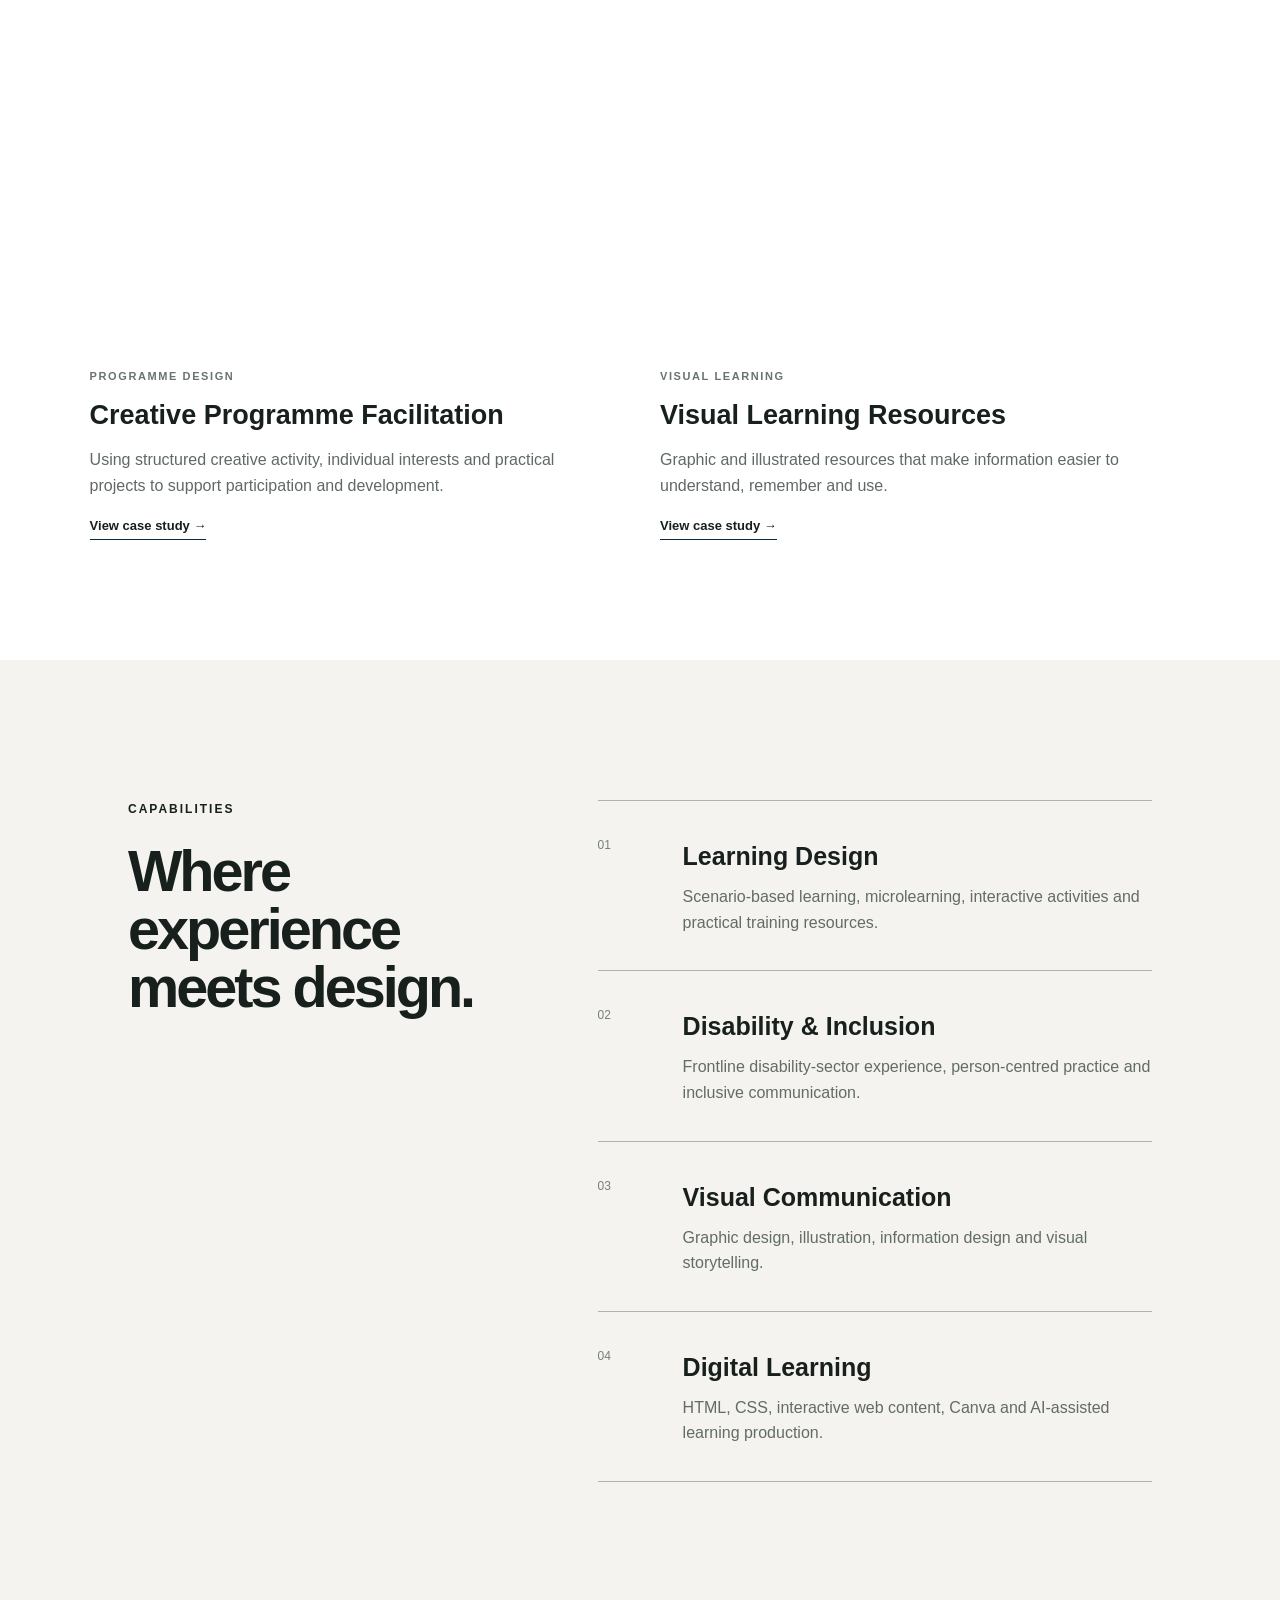
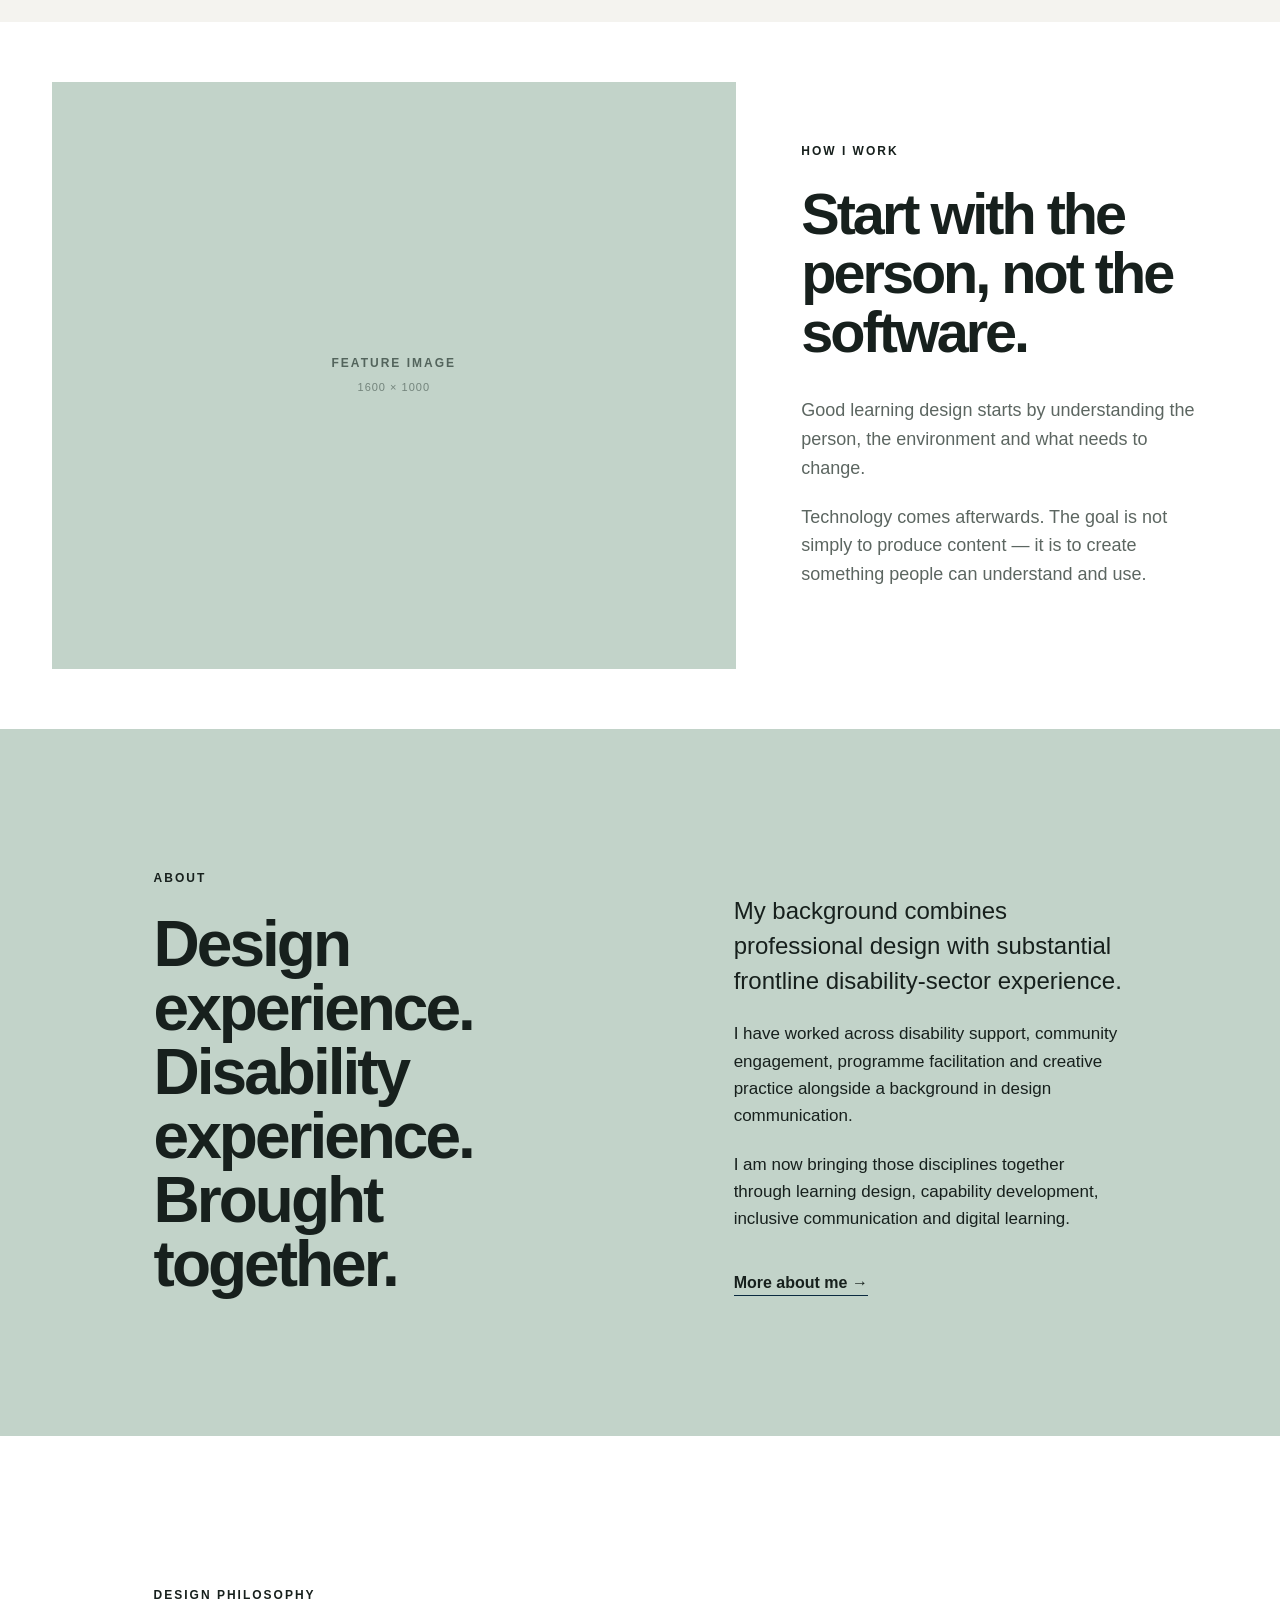
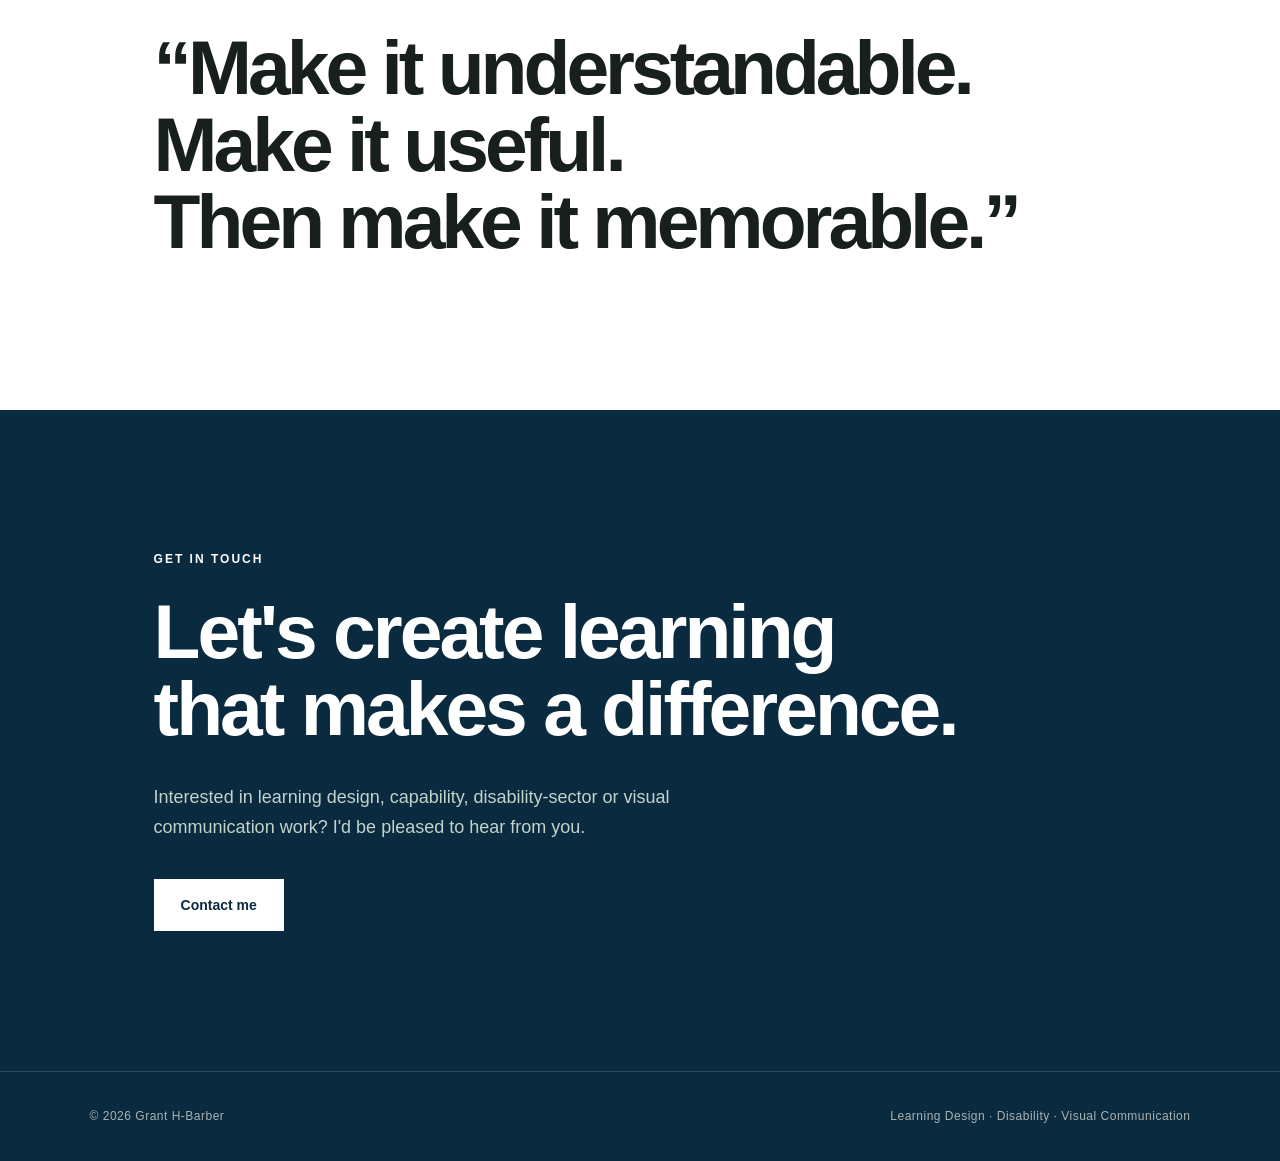
==== commit 37f832b6: "Update homepage hero" ====
--- a/index.html
+++ b/index.html
@@ -68,15 +68,14 @@
     </p>
 
     <h1>
-      Designing learning<br>
-      people can actually use.
+      Learning Design<br>
+      for life.
     </h1>
 
     <p class="intro">
-
-      I combine learning design, disability-sector experience
-      and visual communication to create clear, engaging and
-      human-centred learning experiences.
+      
+      Simplifying complex information through Learning Experiences, Visual Communication &
+      Digital Content.
 
     </p>
 
@@ -119,15 +118,13 @@
 
   <p class="statement-text">
 
-    Learning should be clear, useful and memorable.
+  
     I bring together
 
     <strong>
       real-world disability experience
-    </strong>,
-
-    visual communication and learning design to create
-    resources that work for the people actually using them.
+    </strong>, visual communication and learning design to create
+    resources that work. 
 
   </p>
 
